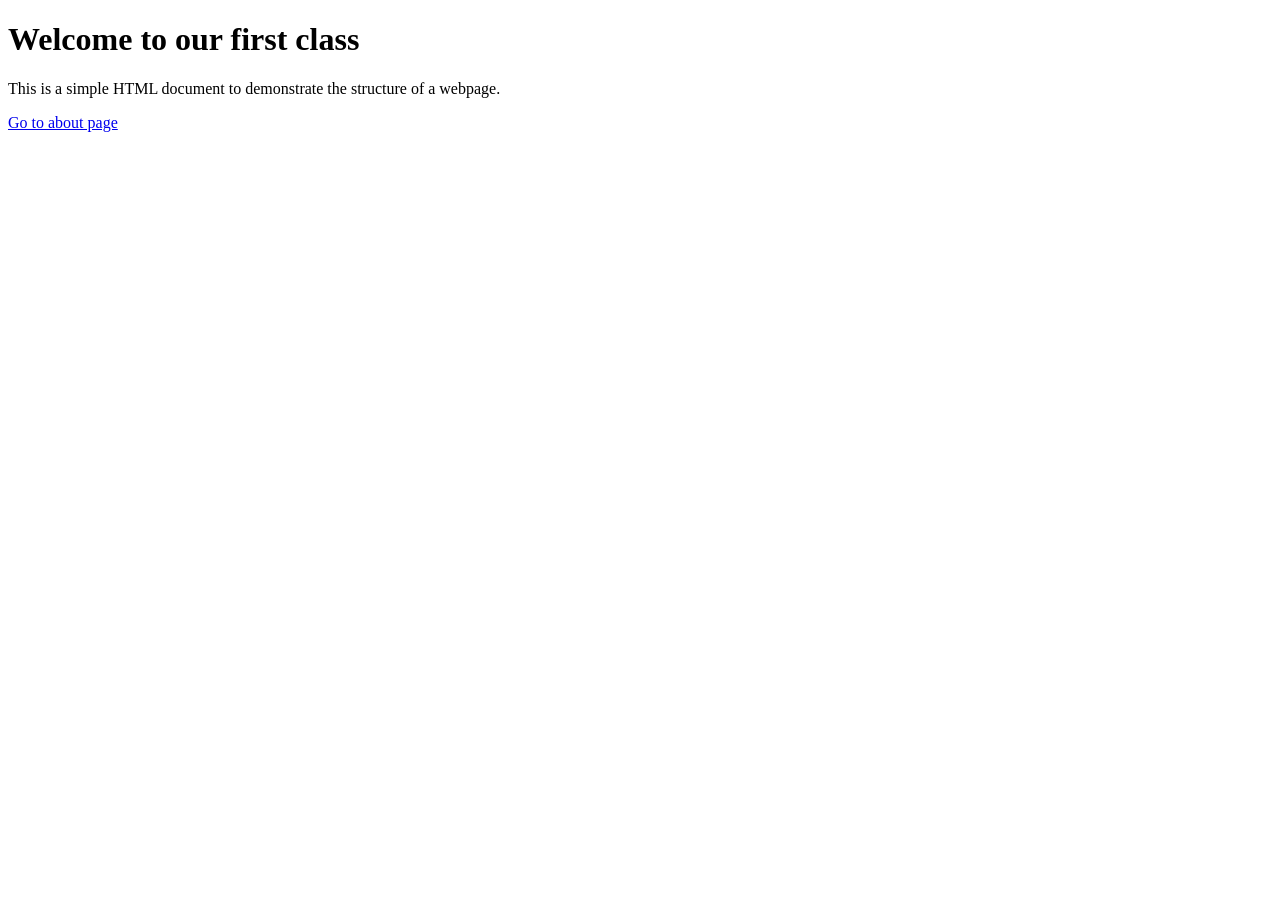
==== index.html @ 5af4ca04 "Add files via upload" ====
<!DOCTYPE html> 
<html lang="en">
<head>
    <meta charset="UTF-8">
    <meta name="viewport" content="width=device-width, initial-scale=1.0">
    <title>Document</title>
</head>
<body>
    <h1>Welcome to our first class</h1>
    <p>This is a simple HTML document to demonstrate the structure of a webpage.</p>
    <a href="about.html">Go to about page</a>
</body>
</html>
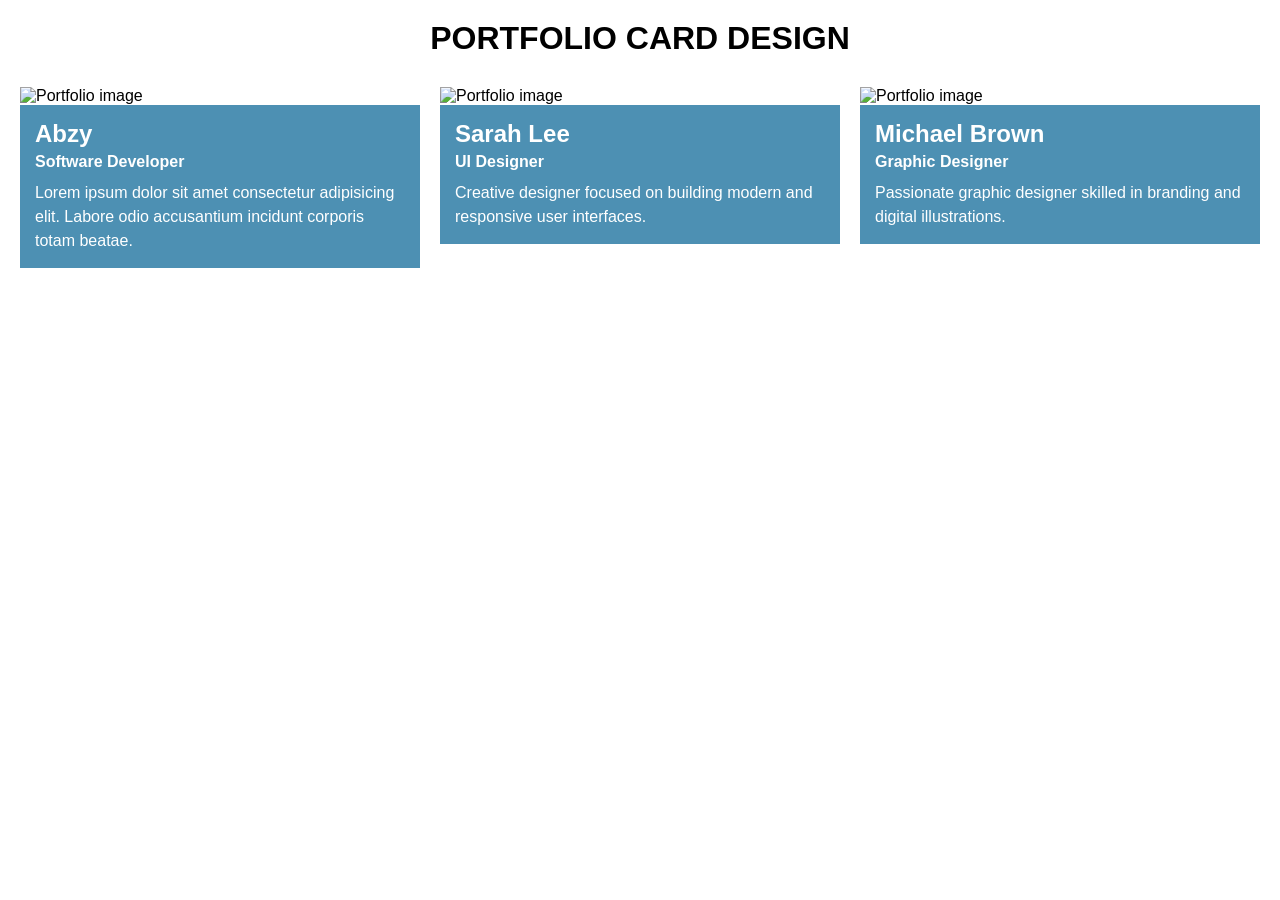
==== commit afc0d259: "Add files via upload portfolio card" ====
--- a/index.html
+++ b/index.html
@@ -1,13 +1,72 @@
-<!DOCTYPE html> 
+<!DOCTYPE html>
 <html lang="en">
 <head>
-    <meta charset="UTF-8">
-    <meta name="viewport" content="width=device-width, initial-scale=1.0">
-    <title>Document</title>
+  <meta charset="UTF-8">
+  <meta name="viewport" content="width=device-width, initial-scale=1.0">
+  <title>Portfolio Card Design</title>
+
+  <link rel="stylesheet" href="portfolio style.css">
 </head>
+
 <body>
-    <h1>Welcome to our first class</h1>
-    <p>This is a simple HTML document to demonstrate the structure of a webpage.</p>
-    <a href="about.html">Go to about page</a>
+
+  <h1>PORTFOLIO CARD DESIGN</h1>
+
+  <div class="card-grid">
+
+    <!-- Card 1 -->
+    <div class="card">
+
+      <img src="https://images.unsplash.com/photo-1518770660439-4636190af475?q=80&w=1200&auto=format&fit=crop" alt="Portfolio image">
+
+      <div class="card-content">
+        <h2>Abzy</h2>
+
+        <h3>Software Developer</h3>
+
+        <p>
+          Lorem ipsum dolor sit amet consectetur adipisicing elit.
+          Labore odio accusantium incidunt corporis totam beatae.
+        </p>
+      </div>
+
+    </div>
+
+    <!-- Card 2 -->
+    <div class="card">
+
+      <img src="https://images.unsplash.com/photo-1498050108023-c5249f4df085?q=80&w=1200&auto=format&fit=crop" alt="Portfolio image">
+
+      <div class="card-content">
+        <h2>Sarah Lee</h2>
+
+        <h3>UI Designer</h3>
+
+        <p>
+          Creative designer focused on building modern and responsive user interfaces.
+        </p>
+      </div>
+
+    </div>
+
+    <!-- Bonus Card -->
+    <div class="card">
+
+      <img src="https://images.unsplash.com/photo-1504384308090-c894fdcc538d?q=80&w=1200&auto=format&fit=crop" alt="Portfolio image">
+
+      <div class="card-content">
+        <h2>Michael Brown</h2>
+
+        <h3>Graphic Designer</h3>
+
+        <p>
+          Passionate graphic designer skilled in branding and digital illustrations.
+        </p>
+      </div>
+
+    </div>
+
+  </div>
+
 </body>
 </html>
--- a/portfolio style.css
+++ b/portfolio style.css
@@ -0,0 +1,98 @@
+/* RESET */
+*{
+  margin: 0;
+  padding: 0;
+  box-sizing: border-box;
+}
+
+/* BODY */
+body{
+  font-family: Arial, sans-serif;
+  background-color: white;
+  padding: 20px;
+}
+
+/* HEADING */
+h1{
+  text-align: center;
+  margin-bottom: 30px;
+  font-size: 2rem;
+}
+
+/* CARD GRID */
+.card-grid{
+  display: grid;
+  gap: 20px;
+}
+
+/* CARD */
+.card{
+  width: 100%;
+}
+
+/* IMAGE */
+.card img{
+  width: 100%;
+  max-width: 100%;
+  height: auto;
+  display: block;
+}
+
+/* CARD CONTENT */
+.card-content{
+  background-color: #4d90b3;
+  color: white;
+  padding: 15px;
+}
+
+.card-content h2{
+  font-size: 1.5rem;
+  margin-bottom: 5px;
+}
+
+.card-content h3{
+  font-size: 1rem;
+  margin-bottom: 10px;
+}
+
+.card-content p{
+  font-size: 1rem;
+  line-height: 1.5;
+}
+
+/* TABLET */
+@media (min-width: 600px){
+
+  .card{
+    display: flex;
+  }
+
+  .card img{
+    width: 40%;
+    object-fit: cover;
+  }
+
+  .card-content{
+    width: 60%;
+  }
+}
+
+/* DESKTOP */
+@media (min-width: 1024px){
+
+  .card-grid{
+    grid-template-columns: repeat(3, 1fr);
+  }
+
+  .card{
+    display: block;
+  }
+
+  .card img{
+    width: 100%;
+  }
+
+  .card-content{
+    width: 100%;
+  }
+}
